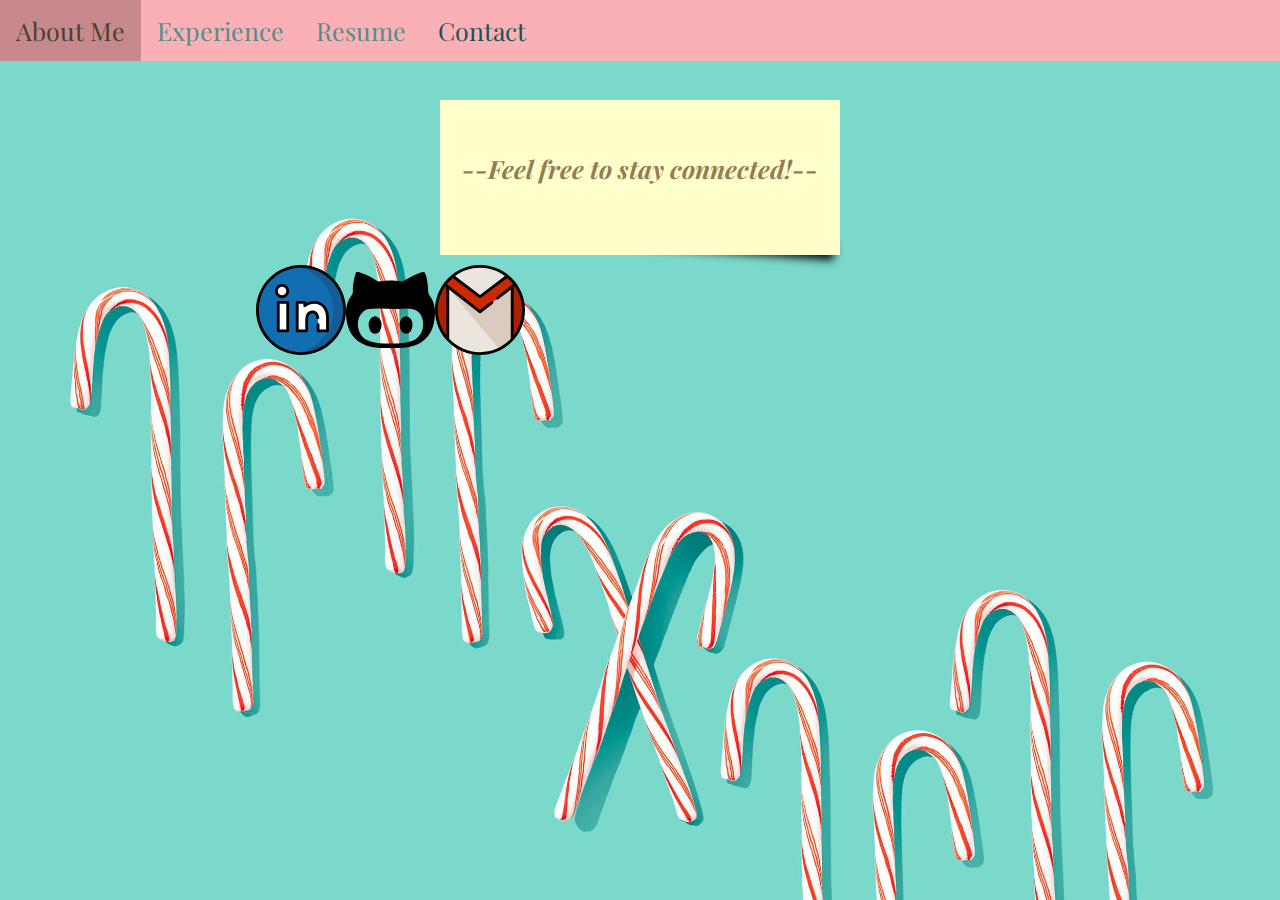
==== contact.html @ 8bc536c1 "Background border not showing up" ====
<!DOCTYPE html>
<html lang="en">
  <head>
    <title>Yvonne Liu's Portfolio</title>
    <meta name="viewport" content="width=device-width, initial-scale=1, shrink-to-fit=no" />
    <link rel="stylesheet" href="https://fonts.googleapis.com/css?family=Raleway">
    <link rel="stylesheet" href="https://fonts.googleapis.com/css?family=Playfair+Display">
    <link rel="stylesheet" href="style.css">
  </head>

  <body>
      <nav>
        <a href="index.html">About Me</a>
        <a href="experience.html">Experience</a>
        <a href="resume.html">Resume</a>
        <a href="contact.html" class="active">Contact</a>
      </nav>
    <section id="sticky">
      <h1>--Feel free to stay connected!--</h1>
    </section>
    <section id="flexLinks">
      <a class="flexitem" href="https://www.linkedin.com/in/yvonne-liu-44b038173/">
        <img src="assets/linkedin.svg" alt="linkedin" width="80" class="social">
      </a>
      <a class="flexitem"  href="https://github.com/vonvonliu">
        <img src="assets/github.svg" alt="github" width="80" class="social">
      </a>
      <a class="flexitem"  href="mailto:yuli4421@colorado.edu">
        <img src="assets/gmail.svg" alt="email" width="80" class="social">
      </a>
    </section>
    </body>
  </html>
---- style.css ----
#hero h1{
  z-index:1;
  color: #fff;
  position: absolute;
  margin-top:450px;
  /*margin-left: 40px;*/
  margin-right: 100px;
  font-weight: 600;
  /* font-size: 30px; */
}
#hero img{
  width: 100%;
  height:1000px;
  object-fit: cover;
  margin-top: 50px;
}
body{
  align-items: center;
  text-align: center;
  background-color: #fffef4;
  background-image: url("assets/hero.jpg");
  background-size: 100%;
  margin: 0;
  padding: 0;
}
nav{
  margin-left: 0;
  overflow: hidden;
  background-color: #fbb0b5;
  position: fixed; /* Set the navbar to fixed position */
  top: 0; /* Position the navbar at the top of the page */
  width: 100%; /* Full width */
  font-family: "Playfair Display";
  font-size: 25px;
  z-index: 1;
}

nav a{
  float: left;
  display: block;
  color: #548c8c;
  text-align: center;
  padding: 14px 16px;
  text-decoration: none;
}

nav a:hover{
  background: #C7898E;
  color: #4A402B;
}

.active{
  color: #195257;
  font-weight: 100px;
}
#sticky{
  position: relative;
  display: inline-block;
  background-color: #FFC;
  padding-top: 35px;
  paddinig-left:35px;
  text-align: center;
  width: 400px;
  height: 120px;
  margin-top: 100px;
}
#sticky::before {
  content: "";
  position: absolute;
  z-index : -1;
  bottom: 15px;
  right: 5px;
  width: 50%;
  top: 80%;
  max-width: 200px;
  box-shadow: 0px 13px 10px black;
  transform: rotate(4deg);
}
#frame{

  position: relative;
  display: inline-block;
  border-image: url("assets/bulletinboard.png");
  width: 60%;
  height: 60%;
  padding-left: 55px;
  padding-top: 55px;
  margin-top: 80px;
}
.note {
    width: 160px;
    height: 160px;
    box-shadow: 0 3px 6px rgba(0,0,0,.25);
    -webkit-box-shadow: 0 3px 6px rgba(0,0,0,.25);
    -moz-box-shadow: 0 3px 6px rgba(0,0,0,.25);
    float: left;
    margin: 8px;
    border: 1px solid rgba(0,0,0,.25);
}
.sticky1{
    transform: rotate(-3.5deg);
    -webkit-transform: rotate(-3.5deg);
    -moz-transform: rotate(-3.5deg);
    background-color: #C8AE7D;
}
.sticky2 {
    transform: rotate(-3.5deg);
    -webkit-transform: rotate(-3.5deg);
    -moz-transform: rotate(-3.5deg);
    background-color: #C8AE7D;
}
.text{
    margin: 10px;
    font-family: 'Raleway';
}
#frame a:hover.note {
    border: 1px solid rgba(0,0,0,.75);
    -webkit-transform: scale(1.1);
    -moz-transform: scale(1.1);
    transform: scale(1.1);
}
h1{
  font-size: 25px;
  font-family: "Playfair Display";
  font-style: italic;
  color: #937D55;
}

/*Contact Page*/

#flexLinks{
  display: flex;
  width: auto;
  margin: 10px 20vw;
}
.flexitem{
  .flexitem{
  flex-grow: 1;
  margin-left: 10px;
}
.social{
  width: 7vw;
  min-width: 10px;
  margin:auto;
  display:block
}
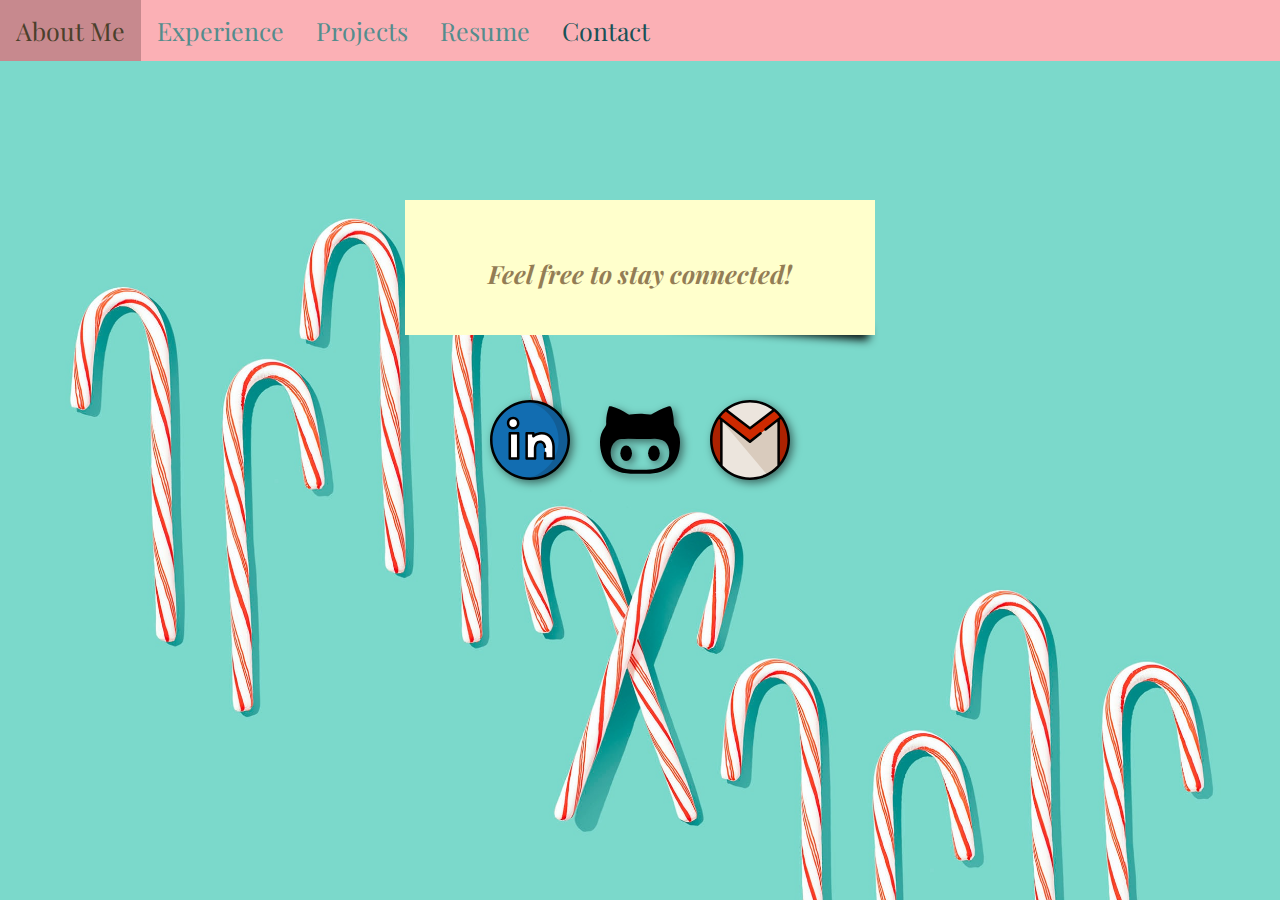
==== commit 5ff59cb3: "Debugging js" ====
--- a/contact.html
+++ b/contact.html
@@ -12,21 +12,22 @@
       <nav>
         <a href="index.html">About Me</a>
         <a href="experience.html">Experience</a>
+        <a href="projects.html">Projects</a>
         <a href="resume.html">Resume</a>
         <a href="contact.html" class="active">Contact</a>
       </nav>
     <section id="sticky">
-      <h1>--Feel free to stay connected!--</h1>
+      <h5>Feel free to stay connected!</h5>
     </section>
-    <section id="flexLinks">
-      <a class="flexitem" href="https://www.linkedin.com/in/yvonne-liu-44b038173/">
-        <img src="assets/linkedin.svg" alt="linkedin" width="80" class="social">
+    <section id="social">
+      <a class="link" href="https://www.linkedin.com/in/yvonne-liu-44b038173/">
+        <img src="assets/linkedin.svg" alt="linkedin" width="80">
       </a>
-      <a class="flexitem"  href="https://github.com/vonvonliu">
-        <img src="assets/github.svg" alt="github" width="80" class="social">
+      <a class="link"  href="https://github.com/vonvonliu">
+        <img src="assets/github.svg" alt="github" width="80">
       </a>
-      <a class="flexitem"  href="mailto:yuli4421@colorado.edu">
-        <img src="assets/gmail.svg" alt="email" width="80" class="social">
+      <a class="link"  href="mailto:yuli4421@colorado.edu">
+        <img src="assets/gmail.svg" alt="email" width="80">
       </a>
     </section>
     </body>
--- a/style.css
+++ b/style.css
@@ -1,19 +1,4 @@
-#hero h1{
-  z-index:1;
-  color: #fff;
-  position: absolute;
-  margin-top:450px;
-  /*margin-left: 40px;*/
-  margin-right: 100px;
-  font-weight: 600;
-  /* font-size: 30px; */
-}
-#hero img{
-  width: 100%;
-  height:1000px;
-  object-fit: cover;
-  margin-top: 50px;
-}
+/*All Pages*/
 body{
   align-items: center;
   text-align: center;
@@ -34,7 +19,6 @@
   font-size: 25px;
   z-index: 1;
 }
-
 nav a{
   float: left;
   display: block;
@@ -43,26 +27,220 @@
   padding: 14px 16px;
   text-decoration: none;
 }
-
 nav a:hover{
   background: #C7898E;
   color: #4A402B;
 }
-
 .active{
   color: #195257;
   font-weight: 100px;
 }
+h1{
+  font-size: 50px;
+  font-family: "Playfair Display";
+  color: #937D55;
+}
+h2{
+  font-size: 50px;
+  font-family: "Playfair Display";
+  font-weight: bold;
+  color: #195257;
+}
+h3{
+  font-size: 20px;
+  font-family: "Raleway";
+  color: #195257;
+}
+h4{
+  font-size: 25px;
+  font-family: "Playfair Display";
+  font-weight: bold;
+  color: #195257;
+}
+h5{
+  font-size: 25px;
+  font-family: "Playfair Display";
+  color: #937D55;
+}
+h6{
+  font-size: 20px;
+  font-family: "Raleway";
+  color: #937D55;
+}
+#header {
+  position: relative;
+  padding-top: 60px;
+}
+#header::after {
+  content: "";
+  position: absolute;
+  left:45%;
+  bottom: 0;
+  width: 10%;
+  height: 0px;
+}
+
+/*About Me Page*/
+#aboutme{
+  width: 800px;
+  height: 700px;
+  border-bottom: solid 8px #B8A176;
+  border-right: solid 8px #B8A176;
+  border-left: solid 8px #B8A176;
+  border-top: solid 8px #B8A176;
+  font-weight: bold;
+  background-color: #fffef4;
+  padding-left: 50px;
+  padding-right: 50px;
+  padding-top: 80px;
+  padding-bottom: 80px;
+}
+#border{
+  margin-bottom: 50px;
+  display: inline-block;
+  border-bottom: solid 8px #B8A176;
+  border-right: solid 8px #B8A176;
+  border-left: solid 8px #B8A176;
+  border-top: solid 8px #B8A176;
+  padding-left: 8px;
+  padding-right: 8px;
+  padding-top: 8px;
+  padding-bottom: 10px;
+}
+.column {
+  float: left;
+  width: 50%;
+}
+
+/* Clear floats after the columns */
+.row:after {
+  content: "";
+  display: table;
+  clear: both;
+}
+.border1{
+  border-left:3px solid #E1764C;
+  height: 680px;
+  position:absolute;
+  left: 35vw;
+  margin-top: 8%;
+}
+
+/*Experience Page*/
+.rotate90 {
+  -webkit-transform: rotate(90deg);
+  -moz-transform: rotate(90deg);
+  -o-transform: rotate(90deg);
+  -ms-transform: rotate(90deg);
+  transform: rotate(90deg);
+}
+#bulletin{
+  z-index: 0;
+  position: absolute;
+
+  display: block;
+  margin-left: auto;
+  margin-right: auto;
+}
+.frame{
+  position: relative;
+  width: 800px;
+  height: 800px;
+  z-index: 10;
+  display: block;
+  margin-left: auto;
+  margin-right: auto;
+  z-index: 0;
+}
+.note {
+    width: 160px;
+    height: 160px;
+    box-shadow: 0 3px 6px rgba(0,0,0,.25);
+    -webkit-box-shadow: 0 3px 6px rgba(0,0,0,.25);
+    -moz-box-shadow: 0 3px 6px rgba(0,0,0,.25);
+    float: left;
+    margin: 8px;
+    border: 1px solid rgba(0,0,0,.25);
+    z-index: 0;
+    padding-left: 8px;
+    padding-right: 8px;
+    padding-bottom: 10px;
+}
+.one{
+  font-size: 20px;
+}
+.two{
+
+}
+.three{
+  font-size: 20px;
+}
+.sticky1{
+    transform: rotate(-3.5deg);
+    -webkit-transform: rotate(-3.5deg);
+    -moz-transform: rotate(-3.5deg);
+    background-color: #fffef4;
+}
+.sticky2{
+    transform: rotate(3.5deg);
+    -webkit-transform: rotate(3.5deg);
+    -moz-transform: rotate(3.5deg);
+    background-color: #fffef4;
+}
+.sticky3{
+    transform: rotate(-8deg);
+    -webkit-transform: rotate(-8deg);
+    -moz-transform: rotate(-8deg);
+    background-color: #fffef4;
+}
+.sticky4{
+    transform: rotate(8deg);
+    -webkit-transform: rotate(8deg);
+    -moz-transform: rotate(8deg);
+    background-color: #fffef4;
+}
+.text{
+    margin: 10px;
+    font-family: 'Raleway';
+    display: block;
+    margin-left: auto;
+    margin-right: auto;
+    margin-top: 10px;
+
+}
+.frame a:hover.note{
+    border: 1px solid #E9CC94;
+    -webkit-transform: scale(1.1);
+    -moz-transform: scale(1.1);
+    transform: scale(1.1);
+}
+#websites{
+  filter: drop-shadow(3px 3px 4px rgba(0,0,0,.5));
+}
+#websites:hover{
+  transform: translateY(-10px);
+}
+#desc{
+  font-size: 20px;
+  font-family: "Raleway";
+  color: #195257;
+}
+
+/*Contact Page*/
 #sticky{
+  font-style: italic;
+  font-family: "Playfair Display";
   position: relative;
   display: inline-block;
+  text-align: center;
   background-color: #FFC;
-  padding-top: 35px;
-  paddinig-left:35px;
+  padding-top: 15px;
+  padding-left:35px;
+  padding-right:35px;
   text-align: center;
   width: 400px;
   height: 120px;
-  margin-top: 100px;
+  margin-top: 200px;
 }
 #sticky::before {
   content: "";
@@ -76,71 +254,87 @@
   box-shadow: 0px 13px 10px black;
   transform: rotate(4deg);
 }
-#frame{
-
-  position: relative;
+#social{
+  padding-top: 50px;
+  display: flex;
+  align-items: center;
+  justify-content: center;
+}
+.link{
+  margin: 15px;
+  filter: drop-shadow(3px 3px 4px rgba(0,0,0,.5));
+}
+.link:hover{
+  transform: translateY(-10px);
+}
+
+/*Resume Page*/
+#resumeBlock{
+  margin-top: 150px;
+}
+.paper {
+    padding-left: 30px;
+    padding-right: 30px;
+    padding-top: 30px;
+    padding-bottom: 30px;
+    display: inline-block;
+    border: 3px solid #333333;
+    font-size: 2.5rem;
+    border-radius: 2% 6% 5% 4% / 1% 1% 2% 4%;
+    text-transform: uppercase;
+    letter-spacing: 0.3ch;
+    background: #fffef4;
+    position: relative;
+}
+.paper::before {
+    content: "";
+    border: 2px solid #353535;
+    display: block;
+    width: 100%;
+    height: 100%;
+    position: absolute;
+    top: 50%;
+    left: 50%;
+    transform: translate3d(-50%, -50%, 0) scale(1.015) rotate(0.5deg);
+    border-radius: 1% 1% 2% 4% / 2% 6% 5% 4%;
+}
+
+/*Projects Page*/
+#project{
+  background-color: #fffef4;
+  padding: 15px 35px 55px 35px;
+  margin: 20vh 20vw;
+  filter: drop-shadow(3px 3px 4px rgba(0,0,0,.5));
+  border-radius: 10px;
+}
+#img{
+  filter: drop-shadow(5px 5px 6px rgba(0,0,0,.5));
+}
+#img:hover{
+  transform: translateY(-7px);
+}
+.button1{
+  filter: drop-shadow(3px 3px 4px rgba(0,0,0,.5));
+}
+.button1:hover{
+  transform: translateY(-7px);
+}
+button{
+  height: 30px;
+  width: 30px;
+  background-color: #C4DDF2;
+  border-radius: 50%;
   display: inline-block;
-  border-image: url("assets/bulletinboard.png");
-  width: 60%;
-  height: 60%;
-  padding-left: 55px;
-  padding-top: 55px;
-  margin-top: 80px;
-}
-.note {
-    width: 160px;
-    height: 160px;
-    box-shadow: 0 3px 6px rgba(0,0,0,.25);
-    -webkit-box-shadow: 0 3px 6px rgba(0,0,0,.25);
-    -moz-box-shadow: 0 3px 6px rgba(0,0,0,.25);
-    float: left;
-    margin: 8px;
-    border: 1px solid rgba(0,0,0,.25);
-}
-.sticky1{
-    transform: rotate(-3.5deg);
-    -webkit-transform: rotate(-3.5deg);
-    -moz-transform: rotate(-3.5deg);
-    background-color: #C8AE7D;
-}
-.sticky2 {
-    transform: rotate(-3.5deg);
-    -webkit-transform: rotate(-3.5deg);
-    -moz-transform: rotate(-3.5deg);
-    background-color: #C8AE7D;
-}
-.text{
-    margin: 10px;
-    font-family: 'Raleway';
-}
-#frame a:hover.note {
-    border: 1px solid rgba(0,0,0,.75);
-    -webkit-transform: scale(1.1);
-    -moz-transform: scale(1.1);
-    transform: scale(1.1);
-}
-h1{
-  font-size: 25px;
-  font-family: "Playfair Display";
-  font-style: italic;
-  color: #937D55;
-}
-
-/*Contact Page*/
-
-#flexLinks{
-  display: flex;
-  width: auto;
-  margin: 10px 20vw;
-}
-.flexitem{
-  .flexitem{
-  flex-grow: 1;
-  margin-left: 10px;
-}
-.social{
-  width: 7vw;
-  min-width: 10px;
-  margin:auto;
-  display:block
-}
+  vertical-align: middle;
+  margin-left: 15px;
+  margin-right: 15px;
+  -moz-box-shadow: 6px 6px 5px #888;
+  -webkit-box-shadow: 6px 6px 5px #888;
+  box-shadow: 6px 6px 5px #888;
+}
+button:hover{
+  border: 2px white solid;
+}
+button:active{
+  background-color: #f4bc14;
+}
